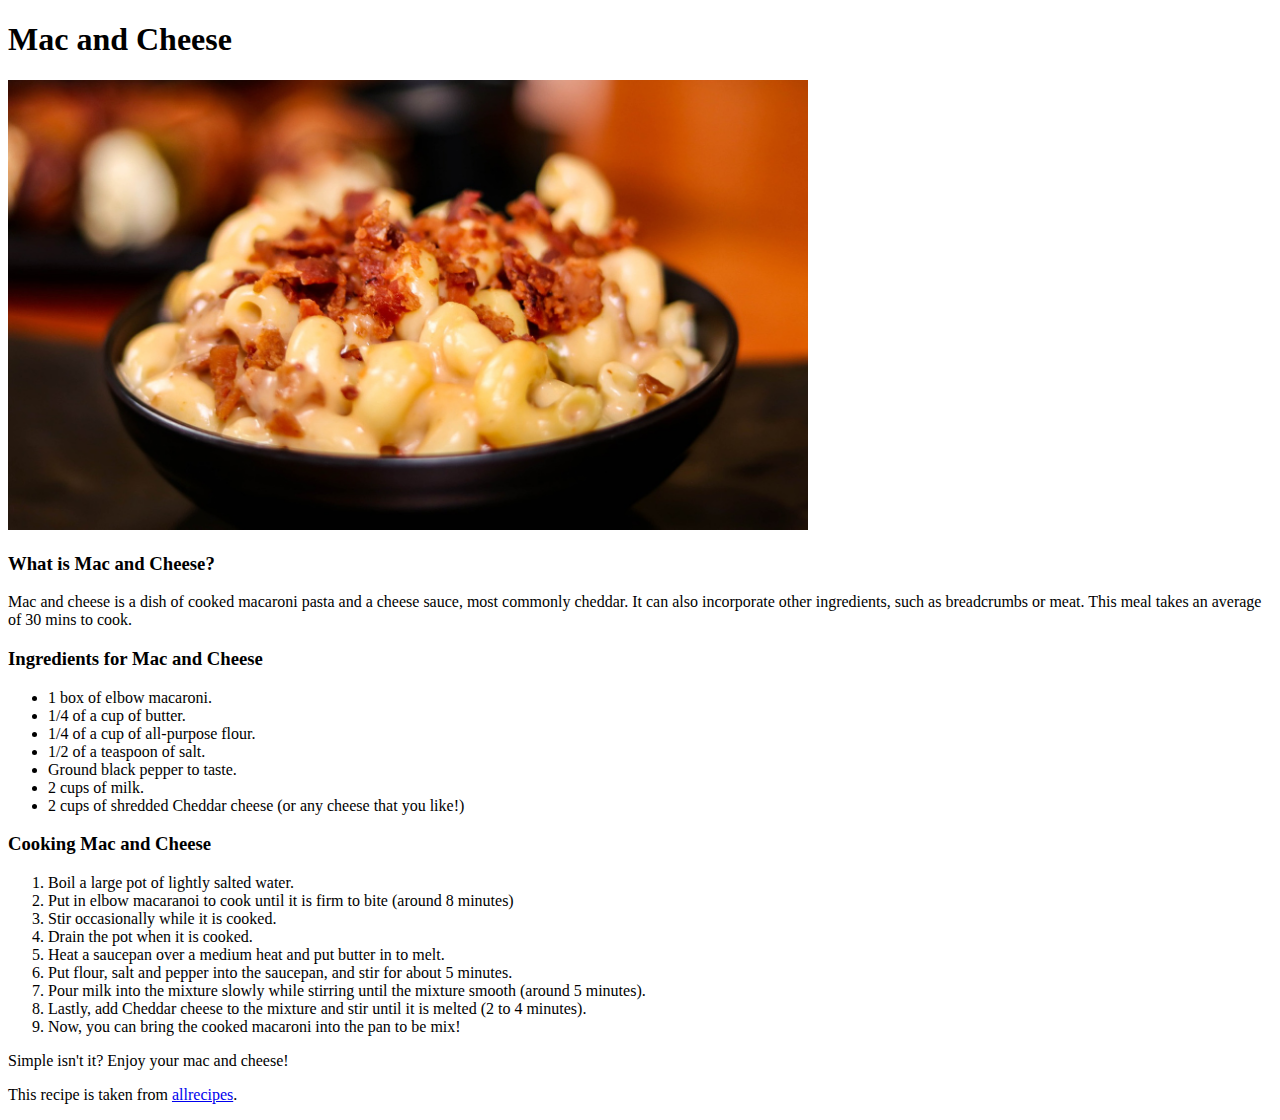
==== recipes/mac-and-cheese.html @ ebe847e8 "Added a new images directory, changed the title of the homepage, added links to the original website" ====
<!DOCTYPE html>
<html>
    <head>
        <meta charset="utf-8">
        <title>Mac and Cheese</title>
    </head>
    <body>
        <h1>Mac and Cheese</h1>
        <img src="../images/mac-and-cheese.jpg" alt="A delicious creamy mac and cheese!" width="800" height="450">
        <h3>What is Mac and Cheese?</h3>
        <p>Mac and cheese is a dish of cooked macaroni pasta and a cheese sauce, most commonly cheddar. It can also incorporate other ingredients, such as breadcrumbs or meat. This meal takes an average of 30 mins to cook.</p>
        <h3>Ingredients for Mac and Cheese</h3>
        <ul>
            <li>1 box of elbow macaroni.</li>
            <li>1/4 of a cup of butter.</li>
            <li>1/4 of a cup of all-purpose flour.</li>
            <li>1/2 of a teaspoon of salt.</li>
            <li>Ground black pepper to taste.</li>
            <li>2 cups of milk.</li>
            <li>2 cups of shredded Cheddar cheese (or any cheese that you like!)</li>
        </ul>
        <h3>Cooking Mac and Cheese</h3>
        <ol>
            <li>Boil a large pot of lightly salted water.</li>
            <li>Put in elbow macaranoi to cook until it is firm to bite (around 8 minutes)</li>
            <li>Stir occasionally while it  is cooked.</li>
            <li>Drain the pot when it is cooked.</li>
            <li>Heat a saucepan over a medium heat and put butter in to melt.</li>
            <li>Put flour, salt and pepper into the saucepan, and stir for about 5 minutes.</li>
            <li>Pour milk into the mixture slowly while stirring until the mixture smooth (around 5 minutes).</li>
            <li>Lastly, add Cheddar cheese to the mixture and stir until it is melted (2 to 4 minutes).</li>
            <li>Now, you can bring the cooked macaroni into the pan to be mix!</li>
        </ol>
        <p>Simple isn't it? Enjoy your mac and cheese!</p>
        <p>This recipe is taken from <a href="https://www.allrecipes.com/recipe/238691/simple-macaroni-and-cheese/">allrecipes</a>.</p>
    </body>
</html>
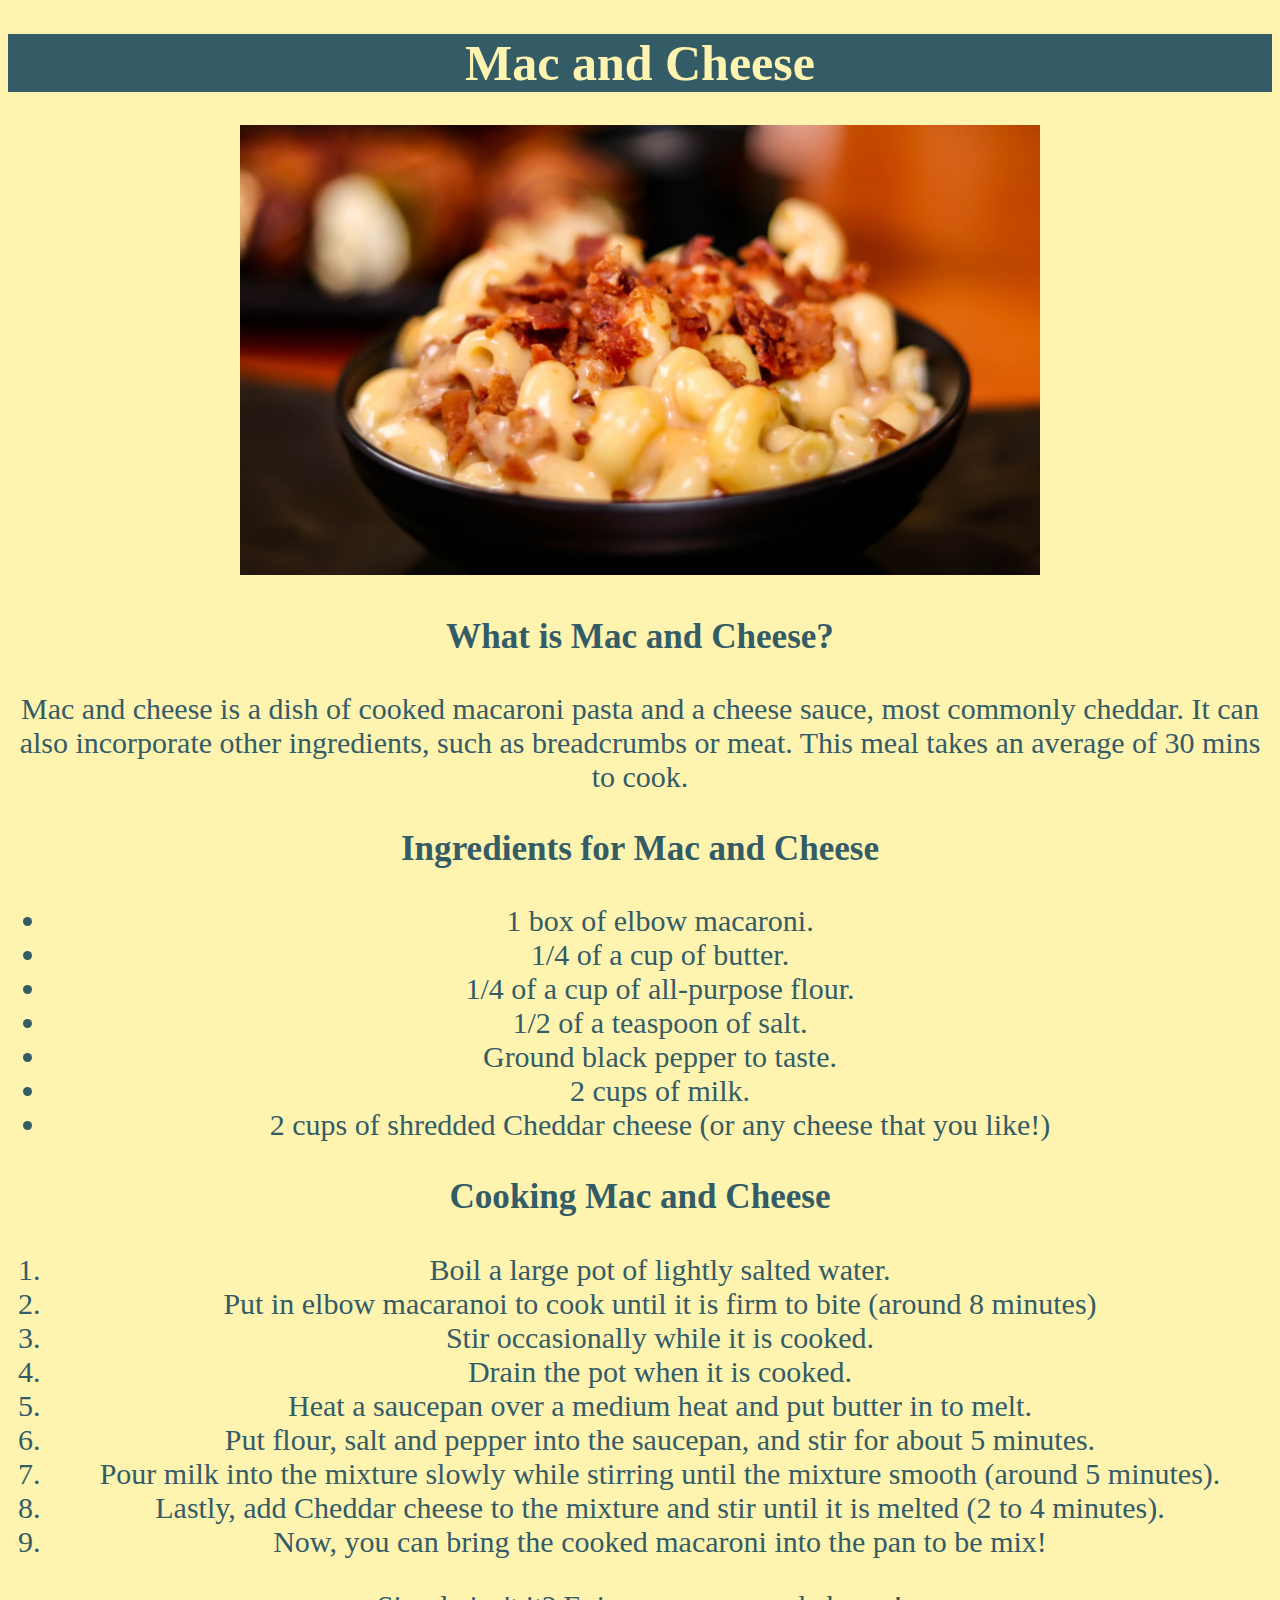
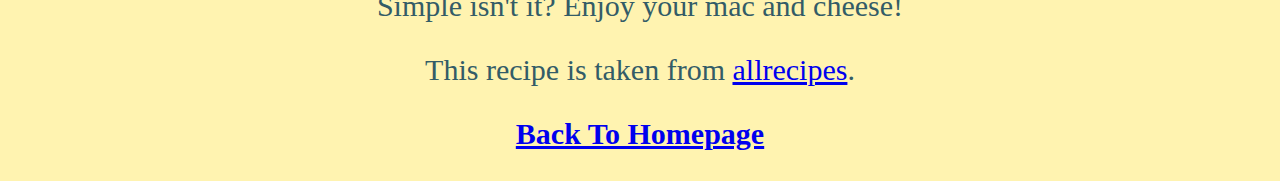
==== commit 4712c04e: "Completed the CSS for the website. It looks half decent now." ====
--- a/recipes/mac-and-cheese.html
+++ b/recipes/mac-and-cheese.html
@@ -3,9 +3,10 @@
     <head>
         <meta charset="utf-8">
         <title>Mac and Cheese</title>
+        <link rel="stylesheet" href="../css/styles.css">
     </head>
     <body>
-        <h1>Mac and Cheese</h1>
+        <h1 class="headers">Mac and Cheese</h1>
         <img src="../images/mac-and-cheese.jpg" alt="A delicious creamy mac and cheese!" width="800" height="450">
         <h3>What is Mac and Cheese?</h3>
         <p>Mac and cheese is a dish of cooked macaroni pasta and a cheese sauce, most commonly cheddar. It can also incorporate other ingredients, such as breadcrumbs or meat. This meal takes an average of 30 mins to cook.</p>
@@ -33,5 +34,6 @@
         </ol>
         <p>Simple isn't it? Enjoy your mac and cheese!</p>
         <p>This recipe is taken from <a href="https://www.allrecipes.com/recipe/238691/simple-macaroni-and-cheese/">allrecipes</a>.</p>
+        <p><a href="../index.html"><strong>Back To Homepage</strong></a></p>
     </body>
 </html>--- a/css/styles.css
+++ b/css/styles.css
@@ -0,0 +1,13 @@
+body{
+    text-align: center;
+    font-family: Georgia, 'Times New Roman', Times, serif;
+    background-color: #fff3b0;
+    color: #335c67;
+    font-size: 30px;
+}
+
+.headers{
+    background-color: #335c67;
+    color: #fff3b0;
+    font-size: 50px;
+}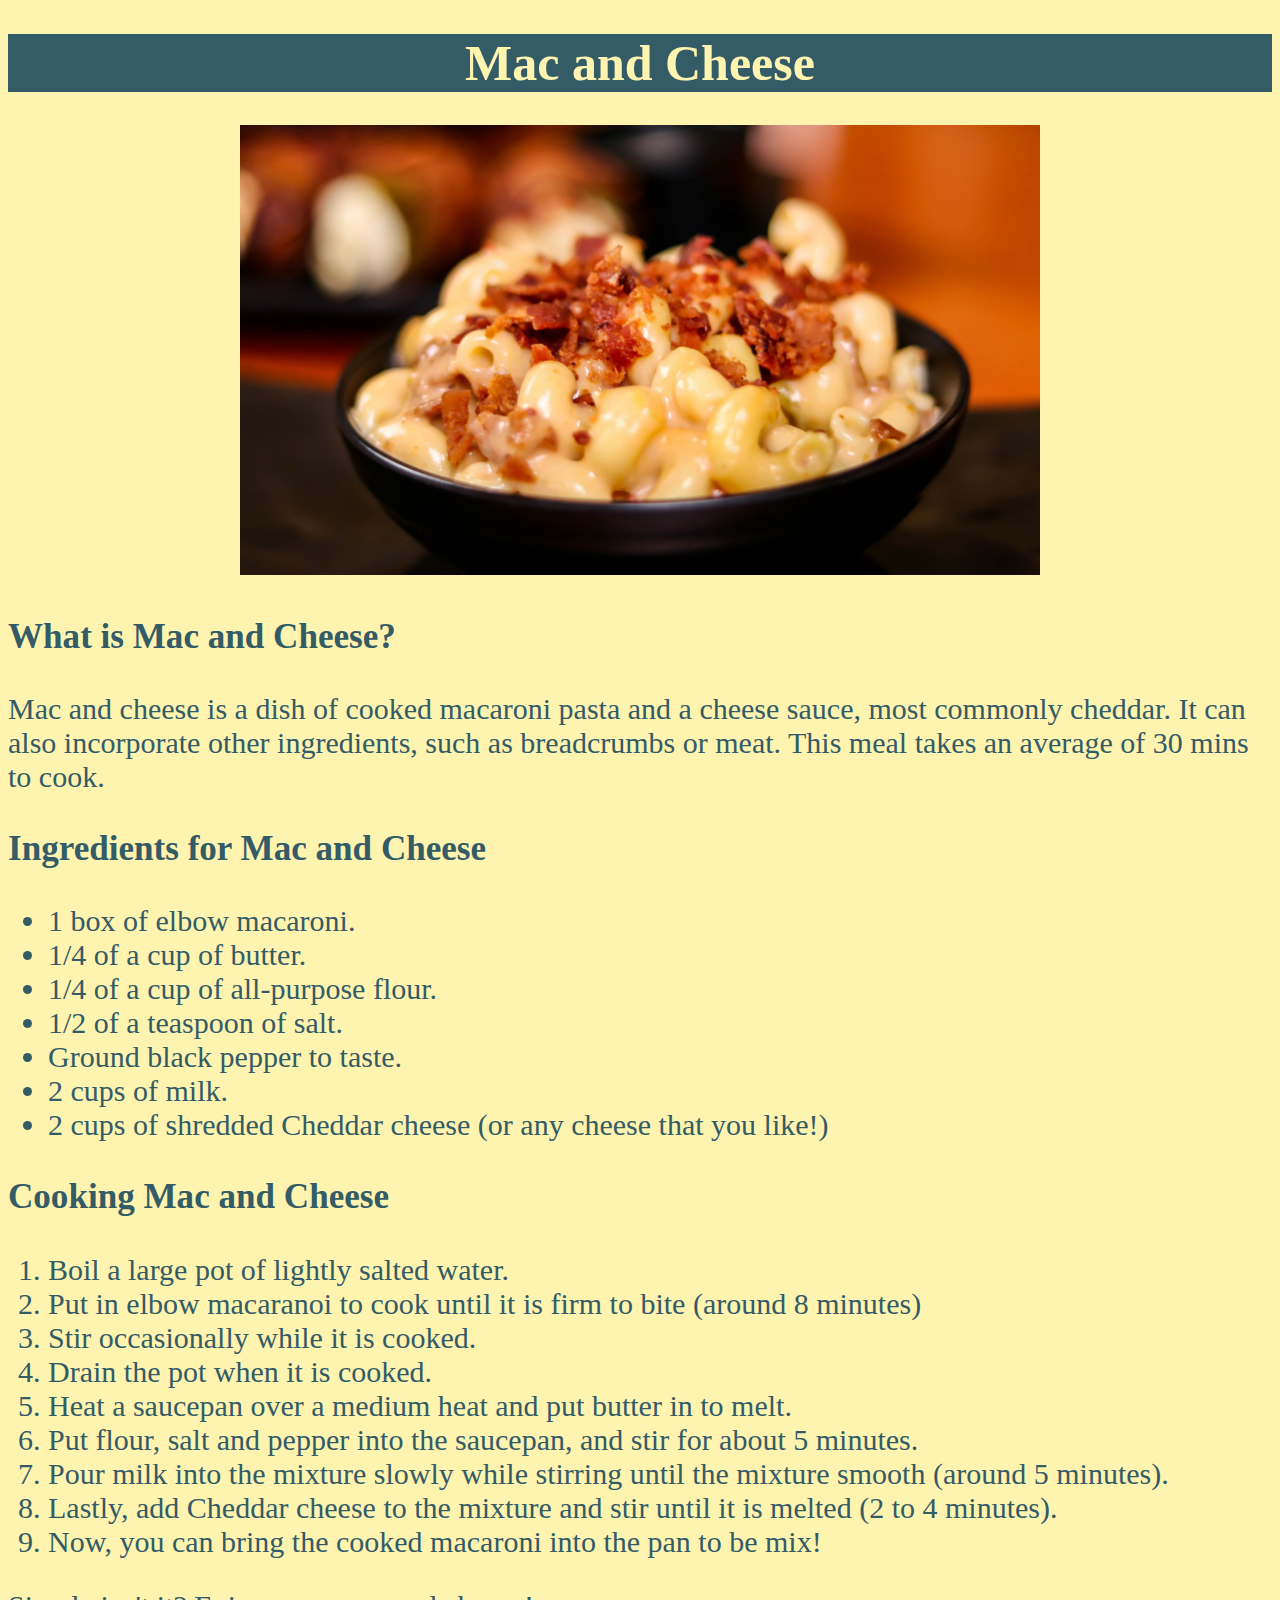
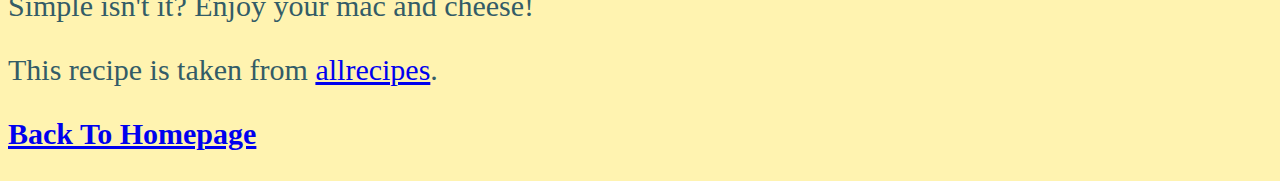
==== commit 78591915: "Edited some text-aligned" ====
--- a/recipes/mac-and-cheese.html
+++ b/recipes/mac-and-cheese.html
@@ -6,8 +6,10 @@
         <link rel="stylesheet" href="../css/styles.css">
     </head>
     <body>
+        <div class="pages">
         <h1 class="headers">Mac and Cheese</h1>
         <img src="../images/mac-and-cheese.jpg" alt="A delicious creamy mac and cheese!" width="800" height="450">
+        </div>
         <h3>What is Mac and Cheese?</h3>
         <p>Mac and cheese is a dish of cooked macaroni pasta and a cheese sauce, most commonly cheddar. It can also incorporate other ingredients, such as breadcrumbs or meat. This meal takes an average of 30 mins to cook.</p>
         <h3>Ingredients for Mac and Cheese</h3>
--- a/css/styles.css
+++ b/css/styles.css
@@ -1,5 +1,5 @@
 body{
-    text-align: center;
+    text-align: left;
     font-family: Georgia, 'Times New Roman', Times, serif;
     background-color: #fff3b0;
     color: #335c67;
@@ -10,4 +10,8 @@
     background-color: #335c67;
     color: #fff3b0;
     font-size: 50px;
+}
+
+.pages{
+    text-align: center;
 }